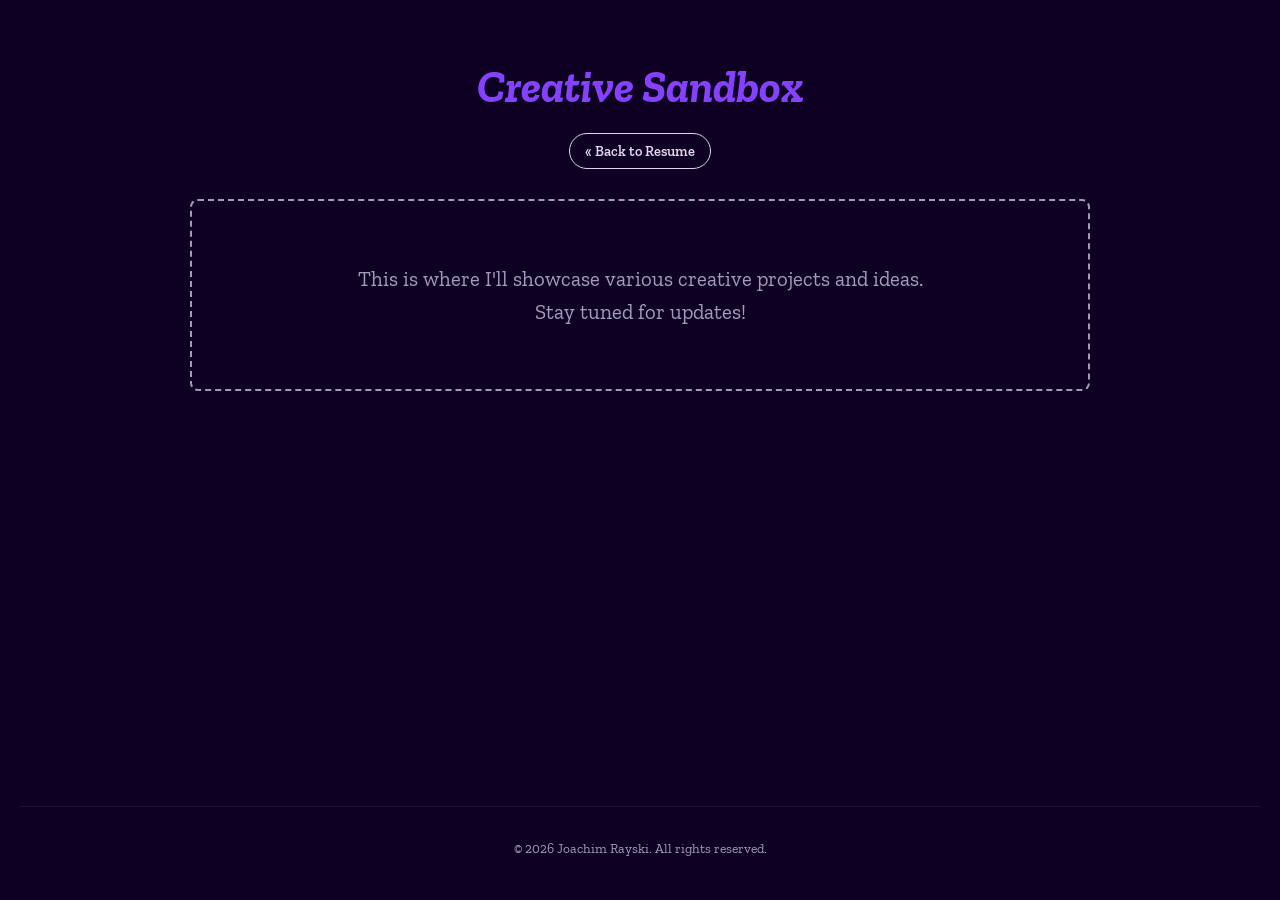
==== explore.html @ 508714c6 "Creative Sandbox Emerged" ====
<!DOCTYPE html>
<html lang="en">
<head>
    <meta charset="UTF-8">
    <meta name="viewport" content="width=device-width, initial-scale=1.0">
    <title>Joachim Rayski - Explore</title>
    <!-- Favicon -->
    <link rel="icon" href="favicon.png" type="image/png">
    <!-- Google Fonts: Zilla Slab -->
    <link href="https://fonts.googleapis.com/css2?family=Zilla+Slab:ital,wght@0,400;0,600;0,700;1,700&display=swap" rel="stylesheet">
    <style>
        /* Reusing CSS Variables for consistency */
        :root {
            --name-color: #8541FF;
            --title-color: #DED4EB;
            --background-main: #0D0022;
            --primary-text-color: #F0F0F0;
            --secondary-text-color: #A09CB8;
        }

        body {
            font-family: 'Zilla Slab', serif;
            margin: 0;
            padding: 20px;
            background-color: var(--background-main);
            color: var(--primary-text-color);
            min-height: 100vh;
            box-sizing: border-box;
            display: flex;
            flex-direction: column; /* To push footer down */
        }

        .explore-container {
            width: 100%;
            max-width: 900px;
            margin: 0 auto;
            flex-grow: 1; /* Allow content to take up space */
        }

        .explore-header {
            text-align: center;
            margin-bottom: 30px;
            padding-top: 10px;
        }

        .explore-header h1 {
            color: var(--name-color);
            font-size: 2.2em;
            font-style: italic;
            font-weight: 700;
            margin-bottom: 10px;
        }

        .explore-header .back-link {
            display: inline-block;
            margin-top: 10px;
            text-decoration: none;
            color: var(--title-color);
            border: 1px solid var(--title-color);
            padding: 8px 15px;
            border-radius: 20px;
            font-size: 0.9em;
            font-weight: 600;
            transition: background-color 0.3s, color 0.3s;
        }
        .explore-header .back-link:hover {
            background-color: var(--title-color);
            color: var(--background-main);
        }

        .content-placeholder {
            text-align: center;
            padding: 40px 20px;
            border: 2px dashed var(--secondary-text-color); /* Dashed border for placeholder */
            border-radius: 8px;
            margin-top: 20px;
        }

        .content-placeholder p {
            font-size: 1.2em;
            color: var(--secondary-text-color);
            line-height: 1.6;
        }

        .footer {
            text-align: center;
            padding: 20px 0 10px 0;
            font-size: 0.85em;
            color: var(--secondary-text-color);
            border-top: 1px solid rgba(255,255,255,0.08);
            margin-top: 40px; /* Space above footer */
        }

        /* Responsive adjustments */
        @media (min-width: 600px) {
            .explore-header h1 {
                font-size: 2.8em;
            }
            .content-placeholder p {
                font-size: 1.3em;
            }
        }
    </style>
</head>
<body>
    <div class="explore-container">
        <header class="explore-header">
            <h1>Creative Sandbox</h1> <!-- Simplified Title -->
            <a href="index.html" class="back-link">« Back to Resume</a>
        </header>

        <main class="content-placeholder">
            <p>This is where I'll showcase various creative projects and ideas.<br>Stay tuned for updates!</p>
            <!--
                ADD YOUR CONTENT HERE
                You can replace this entire 'main' element or add sections within it.
                Consider using <section>, <div>, <img>, <p>, <a>, etc.
                For example:
                <section class="project">
                    <h2>Project Title</h2>
                    <img src="your-project-image.png" alt="Description">
                    <p>Details about your project...</p>
                    <a href="#">Link to project (if any)</a>
                </section>
            -->
        </main>

    </div> <!-- End of .explore-container -->

    <footer class="footer">
        <p>© <span id="currentYear"></span> Joachim Rayski. All rights reserved.</p>
    </footer>
    <script>
        document.getElementById('currentYear').textContent = new Date().getFullYear();
    </script>
</body>
</html>
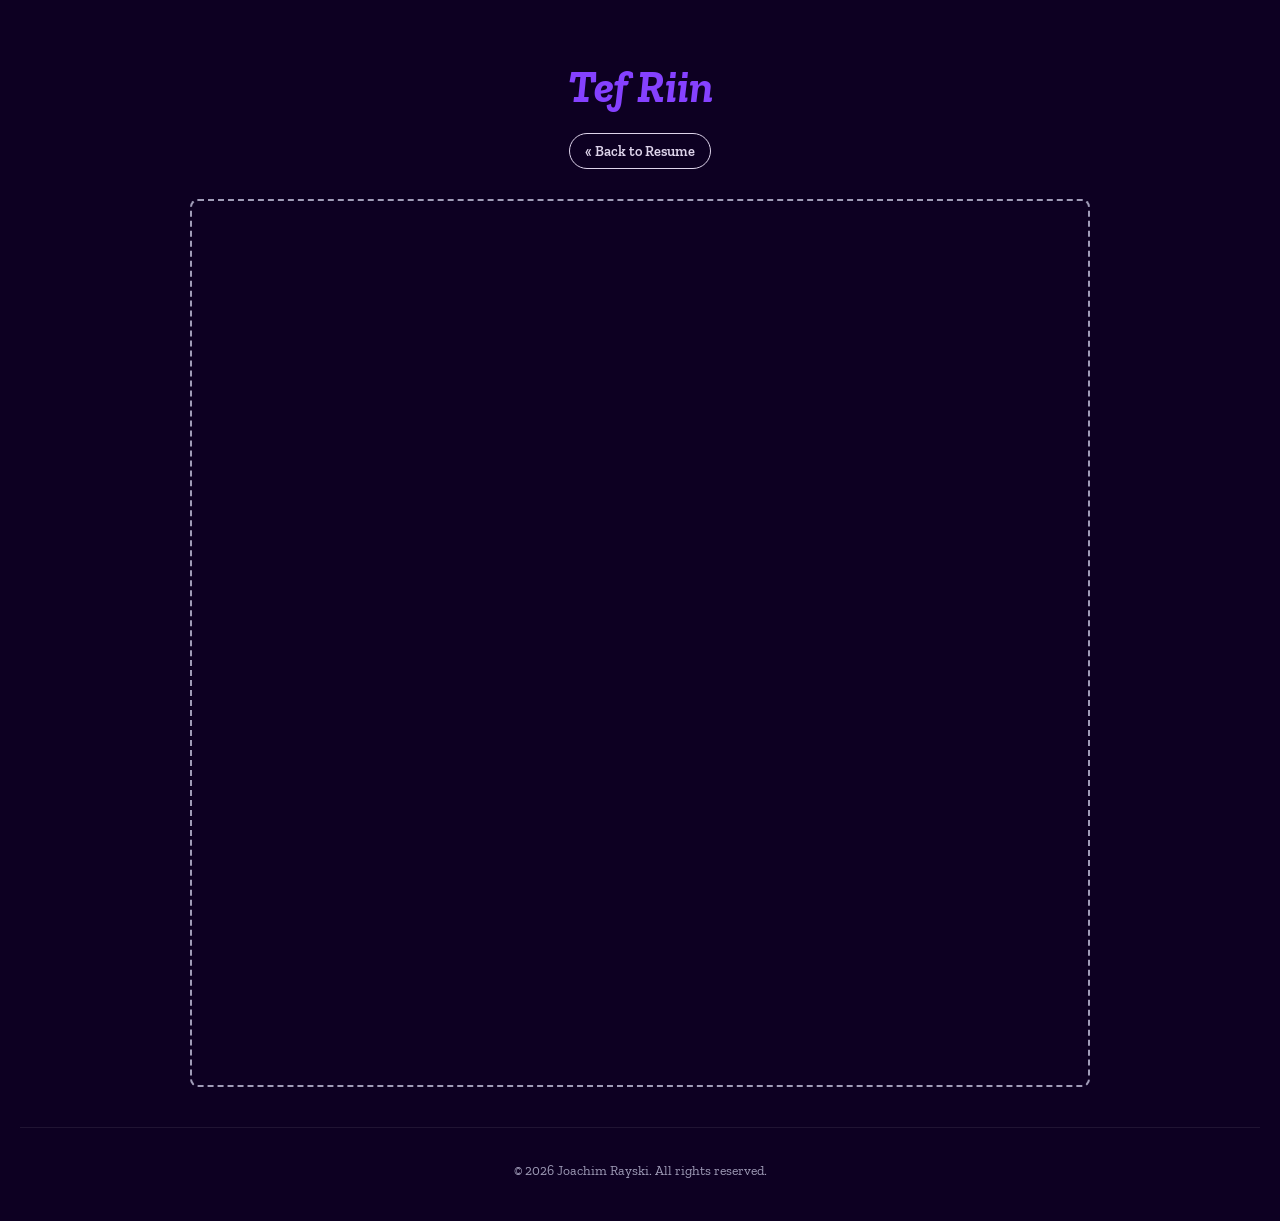
==== commit 7afb340d: "Artifact #1 added" ====
--- a/explore.html
+++ b/explore.html
@@ -105,25 +105,21 @@
 <body>
     <div class="explore-container">
         <header class="explore-header">
-            <h1>Creative Sandbox</h1> <!-- Simplified Title -->
+            <h1>Tef Riin</h1>
             <a href="index.html" class="back-link">« Back to Resume</a>
         </header>
 
         <main class="content-placeholder">
-            <p>This is where I'll showcase various creative projects and ideas.<br>Stay tuned for updates!</p>
-            <!--
-                ADD YOUR CONTENT HERE
-                You can replace this entire 'main' element or add sections within it.
-                Consider using <section>, <div>, <img>, <p>, <a>, etc.
-                For example:
-                <section class="project">
-                    <h2>Project Title</h2>
-                    <img src="your-project-image.png" alt="Description">
-                    <p>Details about your project...</p>
-                    <a href="#">Link to project (if any)</a>
-                </section>
-            -->
+            <!-- PDF Embed -->
+            <iframe 
+                src="A%20Story%20of%20Mirthful%20Reflection.pdf"
+                width="100%"
+                height="800px"
+                style="border:none; border-radius:8px;"
+                title="A Story of Mirthful Reflection PDF">
+            </iframe>
         </main>
+        
 
     </div> <!-- End of .explore-container -->
 
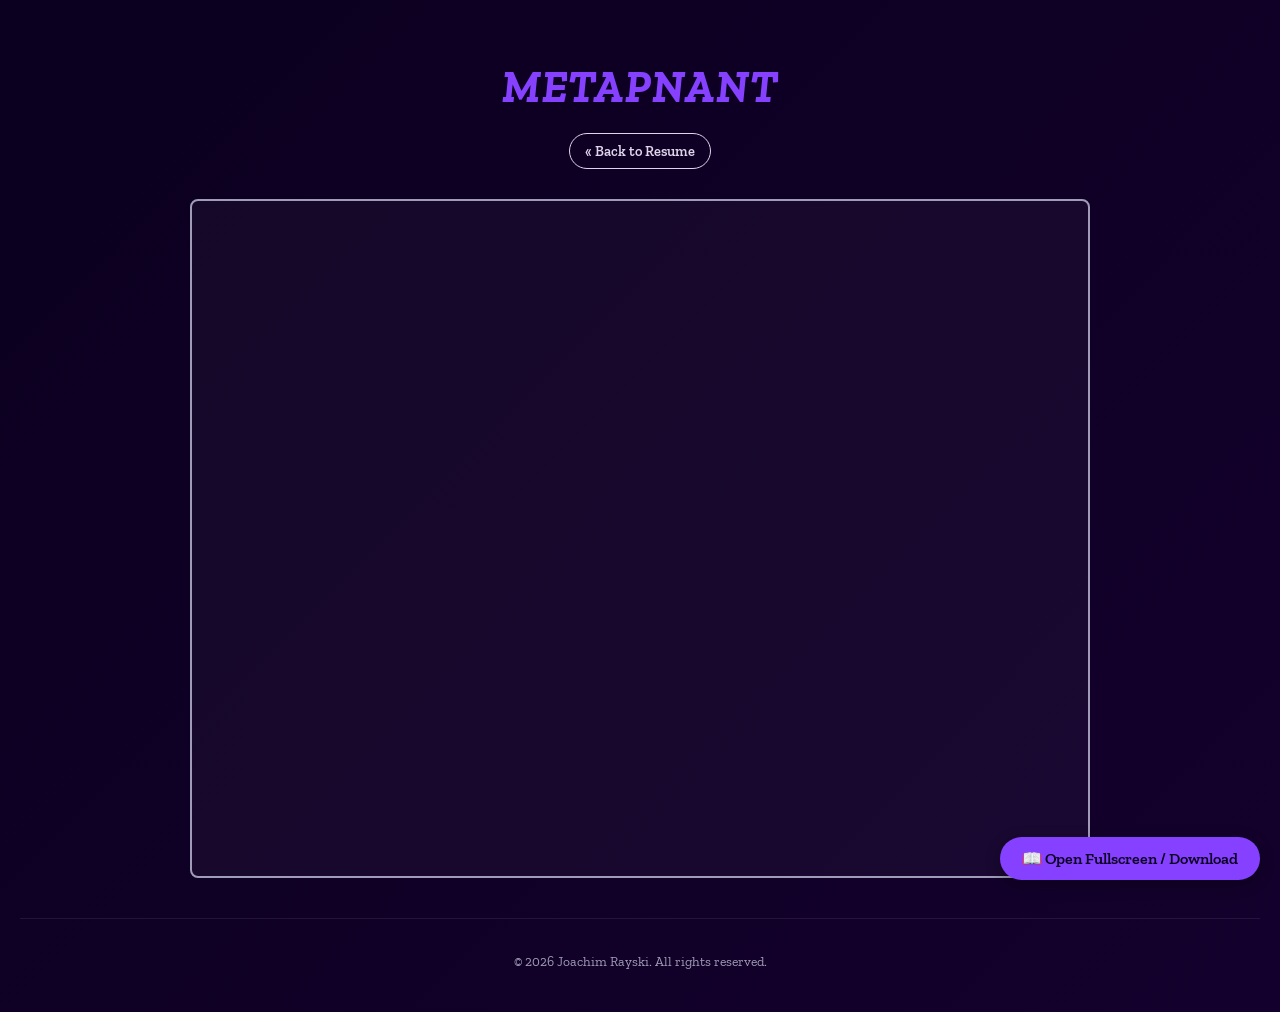
==== commit af261b89: "Update explore.html" ====
--- a/explore.html
+++ b/explore.html
@@ -1,133 +1,211 @@
 <!DOCTYPE html>
 <html lang="en">
 <head>
-    <meta charset="UTF-8">
-    <meta name="viewport" content="width=device-width, initial-scale=1.0">
-    <title>Joachim Rayski - Explore</title>
-    <!-- Favicon -->
-    <link rel="icon" href="favicon.png" type="image/png">
-    <!-- Google Fonts: Zilla Slab -->
-    <link href="https://fonts.googleapis.com/css2?family=Zilla+Slab:ital,wght@0,400;0,600;0,700;1,700&display=swap" rel="stylesheet">
-    <style>
-        /* Reusing CSS Variables for consistency */
-        :root {
-            --name-color: #8541FF;
-            --title-color: #DED4EB;
-            --background-main: #0D0022;
-            --primary-text-color: #F0F0F0;
-            --secondary-text-color: #A09CB8;
-        }
-
-        body {
-            font-family: 'Zilla Slab', serif;
-            margin: 0;
-            padding: 20px;
-            background-color: var(--background-main);
-            color: var(--primary-text-color);
-            min-height: 100vh;
-            box-sizing: border-box;
-            display: flex;
-            flex-direction: column; /* To push footer down */
-        }
-
-        .explore-container {
-            width: 100%;
-            max-width: 900px;
-            margin: 0 auto;
-            flex-grow: 1; /* Allow content to take up space */
-        }
-
-        .explore-header {
-            text-align: center;
-            margin-bottom: 30px;
-            padding-top: 10px;
-        }
-
-        .explore-header h1 {
-            color: var(--name-color);
-            font-size: 2.2em;
-            font-style: italic;
-            font-weight: 700;
-            margin-bottom: 10px;
-        }
-
-        .explore-header .back-link {
-            display: inline-block;
-            margin-top: 10px;
-            text-decoration: none;
-            color: var(--title-color);
-            border: 1px solid var(--title-color);
-            padding: 8px 15px;
-            border-radius: 20px;
-            font-size: 0.9em;
-            font-weight: 600;
-            transition: background-color 0.3s, color 0.3s;
-        }
-        .explore-header .back-link:hover {
-            background-color: var(--title-color);
-            color: var(--background-main);
-        }
-
-        .content-placeholder {
-            text-align: center;
-            padding: 40px 20px;
-            border: 2px dashed var(--secondary-text-color); /* Dashed border for placeholder */
-            border-radius: 8px;
-            margin-top: 20px;
-        }
-
-        .content-placeholder p {
-            font-size: 1.2em;
-            color: var(--secondary-text-color);
-            line-height: 1.6;
-        }
-
-        .footer {
-            text-align: center;
-            padding: 20px 0 10px 0;
-            font-size: 0.85em;
-            color: var(--secondary-text-color);
-            border-top: 1px solid rgba(255,255,255,0.08);
-            margin-top: 40px; /* Space above footer */
-        }
-
-        /* Responsive adjustments */
-        @media (min-width: 600px) {
-            .explore-header h1 {
-                font-size: 2.8em;
-            }
-            .content-placeholder p {
-                font-size: 1.3em;
-            }
-        }
-    </style>
+<meta charset="UTF-8" />
+<meta name="viewport" content="width=device-width, initial-scale=1.0" />
+<title>METAPNANT - Explore</title>
+<link rel="icon" href="favicon.png" type="image/png" />
+<link href="https://fonts.googleapis.com/css2?family=Zilla+Slab:ital,wght@0,400;0,600;0,700;1,700&display=swap" rel="stylesheet" />
+<style>
+:root {
+  --name-color: #8541ff;
+  --title-color: #ded4eb;
+  --background-main: #0d0022;
+  --primary-text-color: #f0f0f0;
+  --secondary-text-color: #a09cb8;
+}
+
+/* dark animated gradient */
+body {
+  font-family: "Zilla Slab", serif;
+  margin: 0;
+  padding: 20px;
+  min-height: 100vh;
+  box-sizing: border-box;
+  display: flex;
+  flex-direction: column;
+  color: var(--primary-text-color);
+  background: linear-gradient(
+    135deg,
+    #0b001f,
+    #180033,
+    #0d0022,
+    #1c003a,
+    #0b001f
+  );
+  background-size: 600% 600%;
+  animation: darkShift 30s ease infinite;
+  overflow-x: hidden;
+}
+
+@keyframes darkShift {
+  0%   {background-position: 0% 50%;}
+  25%  {background-position: 50% 50%;}
+  50%  {background-position: 100% 50%;}
+  75%  {background-position: 50% 50%;}
+  100% {background-position: 0% 50%;}
+}
+
+.explore-container {
+  width: 100%;
+  max-width: 900px;
+  margin: 0 auto;
+  flex-grow: 1;
+  opacity: 0;
+  transform: translateY(20px);
+  transition: opacity 1.2s ease, transform 1s ease;
+}
+body.loaded .explore-container {
+  opacity: 1;
+  transform: translateY(0);
+}
+
+.explore-header {
+  text-align: center;
+  margin-bottom: 30px;
+  padding-top: 10px;
+}
+
+.explore-header h1 {
+  color: var(--name-color);
+  font-size: 2.8em;
+  font-style: italic;
+  font-weight: 700;
+  margin-bottom: 10px;
+  letter-spacing: 1px;
+  opacity: 0;
+  transform: translateY(-10px);
+  transition: opacity 1s ease, transform 1s ease;
+}
+body.loaded .explore-header h1 {
+  opacity: 1;
+  transform: translateY(0);
+}
+
+.explore-header .back-link {
+  display: inline-block;
+  margin-top: 10px;
+  text-decoration: none;
+  color: var(--title-color);
+  border: 1px solid var(--title-color);
+  padding: 8px 15px;
+  border-radius: 20px;
+  font-size: 0.9em;
+  font-weight: 600;
+  transition: background-color 0.3s, color 0.3s;
+}
+.explore-header .back-link:hover {
+  background-color: var(--title-color);
+  color: var(--background-main);
+}
+
+/* PDF container */
+.pdf-container {
+  position: relative;
+  padding-top: 75%;
+  overflow: hidden;
+  border-radius: 8px;
+  border: 2px solid var(--secondary-text-color);
+  background-color: rgba(255, 255, 255, 0.03);
+  opacity: 0;
+  transform: scale(0.98);
+  transition: opacity 1.2s ease, transform 1s ease;
+}
+body.loaded .pdf-container {
+  opacity: 1;
+  transform: scale(1);
+}
+
+.pdf-container iframe {
+  position: absolute;
+  top: 0;
+  left: 0;
+  width: 100%;
+  height: 100%;
+  border: none;
+}
+
+/* Fixed button with fade-in */
+.pdf-button {
+  position: fixed;
+  right: 20px;
+  bottom: 20px;
+  z-index: 1000;
+  background-color: var(--name-color);
+  color: var(--background-main);
+  text-decoration: none;
+  font-weight: 600;
+  padding: 12px 22px;
+  border-radius: 30px;
+  box-shadow: 0 4px 15px rgba(0, 0, 0, 0.3);
+  opacity: 0;
+  transform: translateY(10px);
+  transition: opacity 1s ease, transform 1s ease, background-color 0.3s;
+}
+body.loaded .pdf-button {
+  opacity: 1;
+  transform: translateY(0);
+}
+.pdf-button:hover {
+  background-color: #a678ff;
+}
+
+.footer {
+  text-align: center;
+  padding: 20px 0 10px 0;
+  font-size: 0.85em;
+  color: var(--secondary-text-color);
+  border-top: 1px solid rgba(255, 255, 255, 0.08);
+  margin-top: 40px;
+}
+
+@media (max-width: 599px) {
+  .pdf-container {
+    padding-top: 130%;
+  }
+  .pdf-button {
+    right: 10px;
+    bottom: 10px;
+    padding: 10px 18px;
+    font-size: 0.9em;
+  }
+}
+</style>
 </head>
 <body>
-    <div class="explore-container">
-        <header class="explore-header">
-            <h1>Tef Riin</h1>
-            <a href="index.html" class="back-link">« Back to Resume</a>
-        </header>
-
-        <main class="content-placeholder">
-            <!-- PDF Embed -->
-            <iframe 
-                src="A%20Story%20of%20Mirthful%20Reflection.pdf"
-                width="100%"
-                height="800px"
-                style="border:none; border-radius:8px;"
-                title="A Story of Mirthful Reflection PDF">
-            </iframe>
-        </main>
-        
-
-    </div> <!-- End of .explore-container -->
-
-    <footer class="footer">
-        <p>© <span id="currentYear"></span> Joachim Rayski. All rights reserved.</p>
-    </footer>
-    <script>
-        document.getElementById('currentYear').textContent = new Date().getFullYear();
-    </script>
+  <div class="explore-container">
+    <header class="explore-header">
+      <h1>METAPNANT</h1>
+      <a href="index.html" class="back-link">« Back to Resume</a>
+    </header>
+
+    <main>
+      <div class="pdf-container">
+        <iframe
+          src="A%20Story%20of%20Mirthful%20Reflection.pdf"
+          title="A Story of Mirthful Reflection PDF"
+        ></iframe>
+      </div>
+    </main>
+  </div>
+
+  <a
+    href="A%20Story%20of%20Mirthful%20Reflection.pdf"
+    target="_blank"
+    class="pdf-button"
+  >
+    📖 Open Fullscreen / Download
+  </a>
+
+  <footer class="footer">
+    <p>© <span id="currentYear"></span> Joachim Rayski. All rights reserved.</p>
+  </footer>
+
+  <script>
+    document.getElementById("currentYear").textContent = new Date().getFullYear();
+    window.addEventListener("load", () => {
+      document.body.classList.add("loaded");
+    });
+  </script>
 </body>
-</html>+</html>
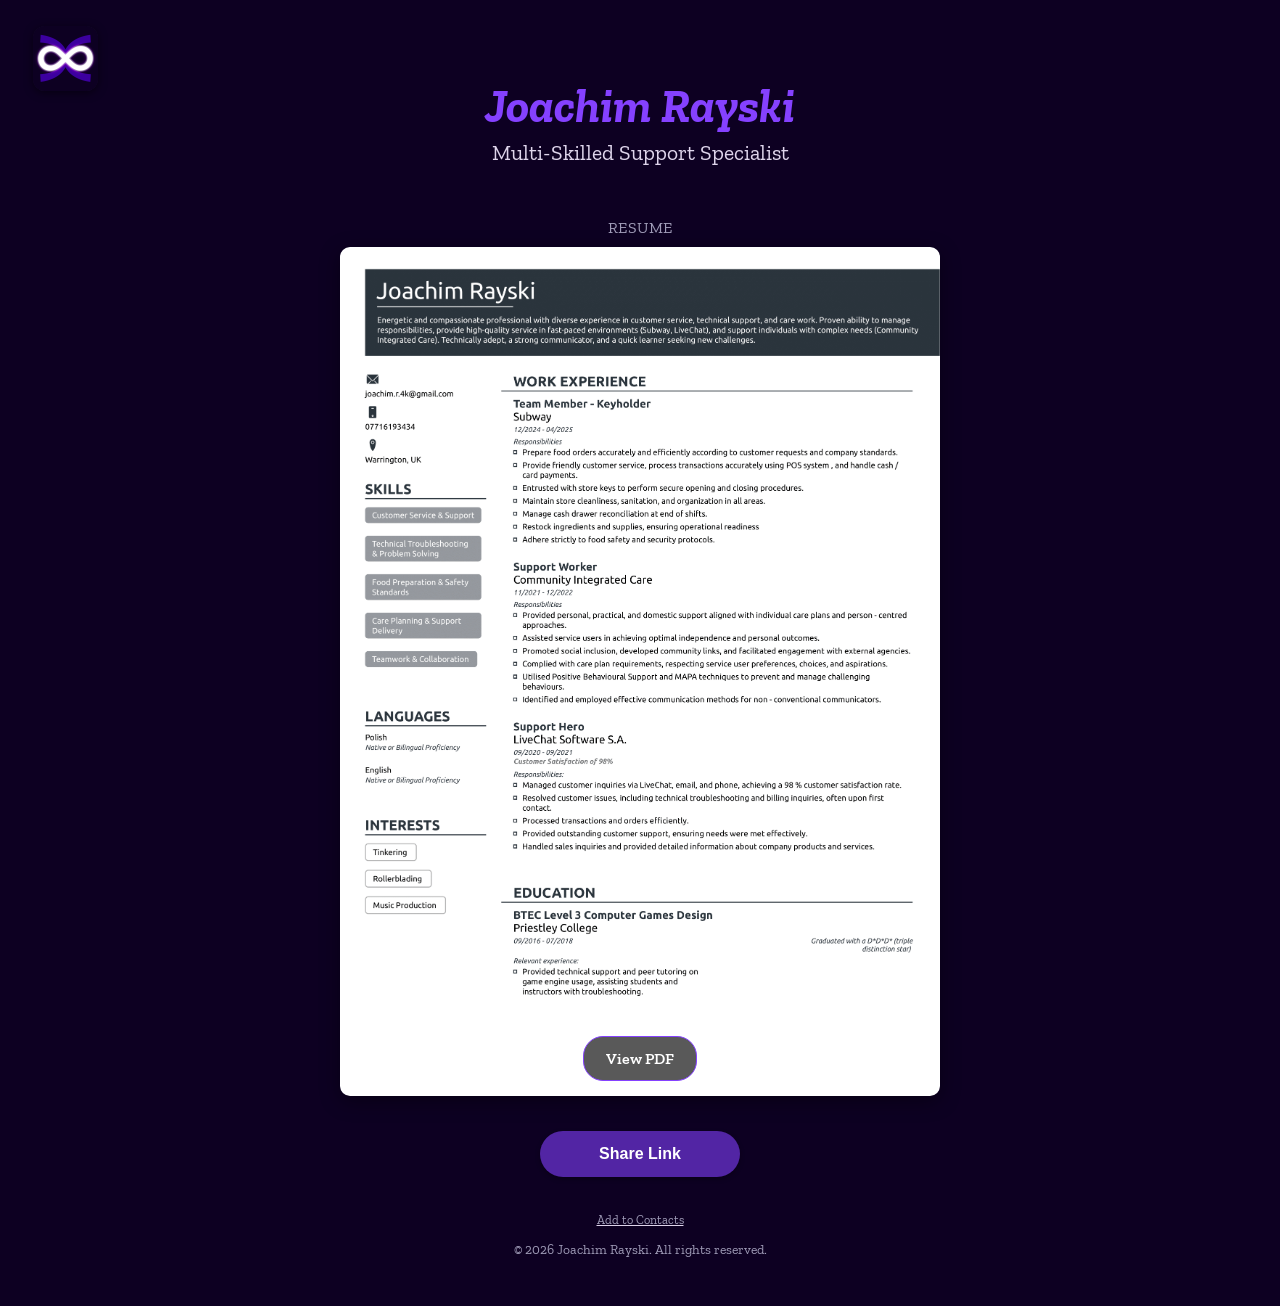
==== commit 7f1ace2a: "Threshold" ====
--- a/explore.html
+++ b/explore.html
@@ -1,211 +1,344 @@
 <!DOCTYPE html>
 <html lang="en">
 <head>
-<meta charset="UTF-8" />
-<meta name="viewport" content="width=device-width, initial-scale=1.0" />
-<title>METAPNANT - Explore</title>
-<link rel="icon" href="favicon.png" type="image/png" />
-<link href="https://fonts.googleapis.com/css2?family=Zilla+Slab:ital,wght@0,400;0,600;0,700;1,700&display=swap" rel="stylesheet" />
-<style>
-:root {
-  --name-color: #8541ff;
-  --title-color: #ded4eb;
-  --background-main: #0d0022;
-  --primary-text-color: #f0f0f0;
-  --secondary-text-color: #a09cb8;
-}
-
-/* dark animated gradient */
-body {
-  font-family: "Zilla Slab", serif;
-  margin: 0;
-  padding: 20px;
-  min-height: 100vh;
-  box-sizing: border-box;
-  display: flex;
-  flex-direction: column;
-  color: var(--primary-text-color);
-  background: linear-gradient(
-    135deg,
-    #0b001f,
-    #180033,
-    #0d0022,
-    #1c003a,
-    #0b001f
-  );
-  background-size: 600% 600%;
-  animation: darkShift 30s ease infinite;
-  overflow-x: hidden;
-}
-
-@keyframes darkShift {
-  0%   {background-position: 0% 50%;}
-  25%  {background-position: 50% 50%;}
-  50%  {background-position: 100% 50%;}
-  75%  {background-position: 50% 50%;}
-  100% {background-position: 0% 50%;}
-}
-
-.explore-container {
-  width: 100%;
-  max-width: 900px;
-  margin: 0 auto;
-  flex-grow: 1;
-  opacity: 0;
-  transform: translateY(20px);
-  transition: opacity 1.2s ease, transform 1s ease;
-}
-body.loaded .explore-container {
-  opacity: 1;
-  transform: translateY(0);
-}
-
-.explore-header {
-  text-align: center;
-  margin-bottom: 30px;
-  padding-top: 10px;
-}
-
-.explore-header h1 {
-  color: var(--name-color);
-  font-size: 2.8em;
-  font-style: italic;
-  font-weight: 700;
-  margin-bottom: 10px;
-  letter-spacing: 1px;
-  opacity: 0;
-  transform: translateY(-10px);
-  transition: opacity 1s ease, transform 1s ease;
-}
-body.loaded .explore-header h1 {
-  opacity: 1;
-  transform: translateY(0);
-}
-
-.explore-header .back-link {
-  display: inline-block;
-  margin-top: 10px;
-  text-decoration: none;
-  color: var(--title-color);
-  border: 1px solid var(--title-color);
-  padding: 8px 15px;
-  border-radius: 20px;
-  font-size: 0.9em;
-  font-weight: 600;
-  transition: background-color 0.3s, color 0.3s;
-}
-.explore-header .back-link:hover {
-  background-color: var(--title-color);
-  color: var(--background-main);
-}
-
-/* PDF container */
-.pdf-container {
-  position: relative;
-  padding-top: 75%;
-  overflow: hidden;
-  border-radius: 8px;
-  border: 2px solid var(--secondary-text-color);
-  background-color: rgba(255, 255, 255, 0.03);
-  opacity: 0;
-  transform: scale(0.98);
-  transition: opacity 1.2s ease, transform 1s ease;
-}
-body.loaded .pdf-container {
-  opacity: 1;
-  transform: scale(1);
-}
-
-.pdf-container iframe {
-  position: absolute;
-  top: 0;
-  left: 0;
-  width: 100%;
-  height: 100%;
-  border: none;
-}
-
-/* Fixed button with fade-in */
-.pdf-button {
-  position: fixed;
-  right: 20px;
-  bottom: 20px;
-  z-index: 1000;
-  background-color: var(--name-color);
-  color: var(--background-main);
-  text-decoration: none;
-  font-weight: 600;
-  padding: 12px 22px;
-  border-radius: 30px;
-  box-shadow: 0 4px 15px rgba(0, 0, 0, 0.3);
-  opacity: 0;
-  transform: translateY(10px);
-  transition: opacity 1s ease, transform 1s ease, background-color 0.3s;
-}
-body.loaded .pdf-button {
-  opacity: 1;
-  transform: translateY(0);
-}
-.pdf-button:hover {
-  background-color: #a678ff;
-}
-
-.footer {
-  text-align: center;
-  padding: 20px 0 10px 0;
-  font-size: 0.85em;
-  color: var(--secondary-text-color);
-  border-top: 1px solid rgba(255, 255, 255, 0.08);
-  margin-top: 40px;
-}
-
-@media (max-width: 599px) {
-  .pdf-container {
-    padding-top: 130%;
-  }
-  .pdf-button {
-    right: 10px;
-    bottom: 10px;
-    padding: 10px 18px;
-    font-size: 0.9em;
-  }
-}
-</style>
+    <meta charset="UTF-8">
+    <meta name="viewport" content="width=device-width, initial-scale=1.0">
+    <title>Joachim Rayski - Resume</title>
+    <link rel="icon" href="favicon.png" type="image/png">
+    <link href="https://fonts.googleapis.com/css2?family=Zilla+Slab:ital,wght@0,400;0,600;0,700;1,700&display=swap" rel="stylesheet">
+    <style>
+        :root {
+            --name-color: #8541FF;
+            --title-color: #DED4EB;
+            --background-main: #0D0022;
+
+            --share-button-bg: #5225a4;
+            --share-button-text: #FFFFFF;
+            --share-button-hover-bg: #6a30cc;
+
+            /* Contact button variables removed as it's now a text link */
+
+            --preview-button-bg: rgba(0, 0, 0, 0.65);
+            --preview-button-border: #8541FF;
+            --preview-button-text: #FFFFFF;
+            --preview-button-hover-bg: var(--share-button-bg);
+
+            --primary-text-color: #F0F0F0;
+            --secondary-text-color: #A09CB8; /* Used for footer text and new contact link */
+            --glow-color: rgba(106, 48, 204, 0.6);
+            --pure-black: #000000;
+            --pure-white: #FFFFFF;
+
+            --explore-button-preferred-size: 8vw;
+            --explore-button-min-size: 40px;
+            --explore-button-max-size: 65px;
+            --explore-button-current-size: clamp(var(--explore-button-min-size), var(--explore-button-preferred-size), var(--explore-button-max-size));
+
+            --explore-button-top-offset: calc(var(--explore-button-current-size) * 0.4);
+            --explore-button-left-offset: calc(var(--explore-button-current-size) * 0.5);
+        }
+
+        html {
+            scroll-behavior: smooth;
+        }
+
+        body {
+            font-family: 'Zilla Slab', serif;
+            margin: 0;
+            padding: 0 20px 20px 20px;
+            background-color: var(--background-main);
+            color: var(--primary-text-color);
+            display: flex;
+            flex-direction: column;
+            align-items: center;
+            min-height: 100vh;
+            box-sizing: border-box;
+        }
+
+        #exploreImageButton {
+            position: fixed;
+            top: var(--explore-button-top-offset);
+            left: var(--explore-button-left-offset);
+            z-index: 100;
+            width: var(--explore-button-current-size);
+            height: var(--explore-button-current-size);
+            border-radius: 12px;
+            overflow: hidden;
+            box-shadow: 0 2px 8px rgba(0,0,0,0.5);
+            display: block;
+            background-color: rgba(255,255,255,0.05);
+            transform: translateY(-150%);
+            opacity: 0;
+            transition: transform 0.4s cubic-bezier(0.175, 0.885, 0.32, 1.275), opacity 0.3s ease-out, width 0.2s ease, height 0.2s ease, top 0.2s ease, left 0.2s ease;
+        }
+        #exploreImageButton.visible {
+            transform: translateY(0);
+            opacity: 1;
+        }
+        #exploreImageButton img {
+            width: 100%;
+            height: 100%;
+            object-fit: cover;
+            display: block;
+        }
+        @media (hover: hover) and (pointer: fine) {
+            #exploreImageButton.visible:hover {
+                transform: scale(1.12);
+                box-shadow: 0 4px 15px rgba(133, 65, 255, 0.5);
+            }
+        }
+
+        .main-content {
+            width: 100%;
+            max-width: 900px;
+            box-sizing: border-box;
+            display: flex;
+            flex-direction: column;
+            align-items: center;
+            flex-grow: 1;
+            padding-top: 4vh;
+        }
+
+        .header {
+            text-align: center;
+            margin-bottom: 15px;
+        }
+
+        .header h1 {
+            color: var(--name-color);
+            font-size: 2.4em;
+            margin-bottom: 5px;
+            font-weight: 700;
+            font-style: italic;
+            line-height: 1.2;
+        }
+
+        .header p.subtitle {
+            color: var(--title-color);
+            font-size: 1.2em;
+            margin-top: 0;
+            font-weight: 400;
+        }
+
+        .resume-label {
+            font-size: 0.95em;
+            color: var(--secondary-text-color);
+            text-align: center;
+            margin-bottom: 8px;
+            font-weight: 400;
+            text-transform: uppercase;
+            letter-spacing: 0.5px;
+        }
+
+        .resume-preview-area {
+            width: 100%;
+            max-width: 600px;
+            position: relative;
+            margin: 0 auto 25px auto;
+            border-radius: 10px;
+            overflow: hidden;
+            box-shadow: 0 5px 20px rgba(0,0,0,0.4);
+        }
+
+        #resumeStaticPreviewImage {
+            display: block;
+            width: 100%;
+            height: auto;
+            border-radius: 8px;
+        }
+
+        #viewPdfButton {
+            position: absolute;
+            bottom: 15px;
+            left: 50%;
+            transform: translateX(-50%);
+            background-color: var(--preview-button-bg);
+            color: var(--preview-button-text);
+            border: 1px solid var(--preview-button-border);
+            padding: 10px 20px;
+            font-size: 0.95em;
+            font-weight: 600;
+            border-radius: 20px;
+            text-decoration: none;
+            cursor: pointer;
+            transition: background-color 0.3s ease, color 0.3s ease, border-color 0.3s ease, transform 0.2s ease;
+            z-index: 10;
+            white-space: nowrap;
+        }
+        @media (hover: hover) and (pointer: fine) {
+            #viewPdfButton:hover {
+                background-color: var(--preview-button-hover-bg);
+                color: var(--pure-white);
+                border-color: var(--preview-button-hover-bg);
+                transform: translateX(-50%) scale(1.05);
+            }
+        }
+
+        .actions { /* Now only contains the Share button */
+            text-align: center;
+            margin-top: 10px;
+            margin-bottom: 20px;
+            width: 100%;
+        }
+
+        /* Common styles for action buttons/links - now primarily for Share button */
+        .action-btn {
+            padding: 12px 28px;
+            text-align: center;
+            text-decoration: none;
+            font-size: 1em;
+            font-weight: 600;
+            cursor: pointer;
+            border-radius: 25px;
+            transition: background-color 0.3s ease, color 0.3s ease, transform 0.2s ease, box-shadow 0.3s ease, border-color 0.3s ease;
+            min-width: 200px;
+            box-sizing: border-box;
+            display: inline-block;
+        }
+
+        button#shareButton.action-btn {
+            background-color: var(--share-button-bg);
+            color: var(--share-button-text);
+            border: none;
+            box-shadow: 0 2px 5px rgba(0,0,0,0.3);
+        }
+        @media (hover: hover) and (pointer: fine) {
+            button#shareButton.action-btn:hover {
+                background-color: var(--share-button-hover-bg);
+                transform: translateY(-2px);
+                box-shadow: 0 4px 8px var(--glow-color);
+            }
+        }
+        button#shareButton.action-btn:active {
+            transform: translateY(1px);
+            box-shadow: 0 1px 3px rgba(0,0,0,0.3);
+        }
+
+        /* Footer Styling */
+        .footer {
+            width: 100%;
+            padding: 15px 0;
+            text-align: center;
+            font-size: 0.85em;
+            color: var(--secondary-text-color);
+            margin-top: auto;
+            box-sizing: border-box;
+        }
+        /* NEW: Styling for the text-based "Add to Contacts" link in footer */
+        .footer-contact-link {
+            display: block; /* Makes it take its own line */
+            margin-bottom: 8px; /* Space above the copyright */
+            font-size: 0.9em; /* Slightly smaller or same as footer text */
+            color: var(--secondary-text-color); /* Consistent with footer text */
+            text-decoration: underline; /* Common for text links */
+            text-decoration-color: var(--title-color); /* Use a subtle accent for underline */
+            transition: color 0.3s, text-decoration-color 0.3s;
+        }
+        .footer-contact-link:hover {
+            color: var(--title-color); /* Brighter on hover */
+            text-decoration-color: var(--name-color); /* More prominent underline on hover */
+        }
+
+
+        @media (min-width: 600px) {
+            .header h1 {
+                font-size: 3em;
+            }
+            .header p.subtitle {
+                font-size: 1.35em;
+            }
+            /* .actions related media query for flex-direction:row removed as it's single button now */
+            .main-content {
+                padding-top: 5vh;
+            }
+            .resume-label {
+                font-size: 1em;
+                margin-bottom: 10px;
+            }
+            #viewPdfButton {
+                padding: 12px 22px;
+                font-size: 1em;
+            }
+        }
+        @media (min-width: 768px) {
+            .action-btn { /* Share button padding */
+                 padding: 14px 35px;
+            }
+        }
+    </style>
 </head>
 <body>
-  <div class="explore-container">
-    <header class="explore-header">
-      <h1>METAPNANT</h1>
-      <a href="index.html" class="back-link">« Back to Resume</a>
-    </header>
-
-    <main>
-      <div class="pdf-container">
-        <iframe
-          src="A%20Story%20of%20Mirthful%20Reflection.pdf"
-          title="A Story of Mirthful Reflection PDF"
-        ></iframe>
-      </div>
-    </main>
-  </div>
-
-  <a
-    href="A%20Story%20of%20Mirthful%20Reflection.pdf"
-    target="_blank"
-    class="pdf-button"
-  >
-    📖 Open Fullscreen / Download
-  </a>
-
-  <footer class="footer">
-    <p>© <span id="currentYear"></span> Joachim Rayski. All rights reserved.</p>
-  </footer>
-
-  <script>
-    document.getElementById("currentYear").textContent = new Date().getFullYear();
-    window.addEventListener("load", () => {
-      document.body.classList.add("loaded");
-    });
-  </script>
+    <a href="explore.html" id="exploreImageButton" title="Explore Creative Side">
+        <img src="design.png" alt="Explore creative projects">
+    </a>
+
+    <div class="main-content">
+        <div class="header">
+            <h1>Joachim Rayski</h1>
+            <p class="subtitle">Multi-Skilled Support Specialist</p>
+        </div>
+
+        <p class="resume-label">Resume</p>
+
+        <div class="resume-preview-area">
+            <img src="Resume_Preview.png" alt="Preview of Joachim Rayski's Resume" id="resumeStaticPreviewImage">
+            <a href="Resume.pdf" target="_blank" id="viewPdfButton" aria-label="View Full Resume in New Tab">View PDF</a>
+        </div>
+
+        <div class="actions"> <!-- Now only contains Share Button -->
+            <button id="shareButton" class="action-btn" title="Copy link to clipboard">Share Link</button>
+            <!-- "Add to Contacts" button removed from here -->
+        </div>
+    </div>
+
+    <footer class="footer">
+        <!-- NEW "Add to Contacts" Link -->
+        <a href="Joachim_Rayski_Contact.vcf" class="footer-contact-link" download>Add to Contacts</a>
+        <p>© <span id="currentYear"></span> Joachim Rayski. All rights reserved.</p>
+    </footer>
+
+    <script>
+        // JavaScript remains the same
+        document.getElementById('currentYear').textContent = new Date().getFullYear();
+
+        const shareButton = document.getElementById('shareButton');
+        shareButton.addEventListener('click', () => {
+            const urlToShare = window.location.href;
+            if (navigator.share) {
+                navigator.share({ title: document.title, url: urlToShare })
+                    .then(() => console.log('Thanks for sharing!'))
+                    .catch(console.error);
+            } else if (navigator.clipboard) {
+                navigator.clipboard.writeText(urlToShare)
+                    .then(() => alert('Link copied to clipboard!'))
+                    .catch(err => {
+                        console.error('Failed to copy link: ', err);
+                        prompt("Could not copy automatically. Please copy this link:", urlToShare);
+                    });
+            } else {
+                prompt("To share, please copy this link:", urlToShare);
+            }
+        });
+
+
+        const exploreButton = document.getElementById('exploreImageButton');
+        // ... (explore button scroll logic remains the same) ...
+        function handleExploreButtonVisibility() {
+            let scrollTop = window.pageYOffset || document.documentElement.scrollTop;
+            if (scrollTop === 0) { exploreButton.classList.add('visible'); }
+            else { exploreButton.classList.remove('visible'); }
+        }
+        window.addEventListener('scroll', handleExploreButtonVisibility, false);
+        window.addEventListener('load', () => {
+            const headerTitle = document.querySelector('.header h1');
+            if (headerTitle) {
+                const offset = 20; 
+                const elementPosition = headerTitle.getBoundingClientRect().top + window.pageYOffset;
+                const offsetPosition = elementPosition - offset;
+                window.scrollTo({ top: offsetPosition, behavior: 'auto' });
+            }
+            setTimeout(() => { handleExploreButtonVisibility(); }, 50); 
+        });
+    </script>
 </body>
-</html>
+</html>
